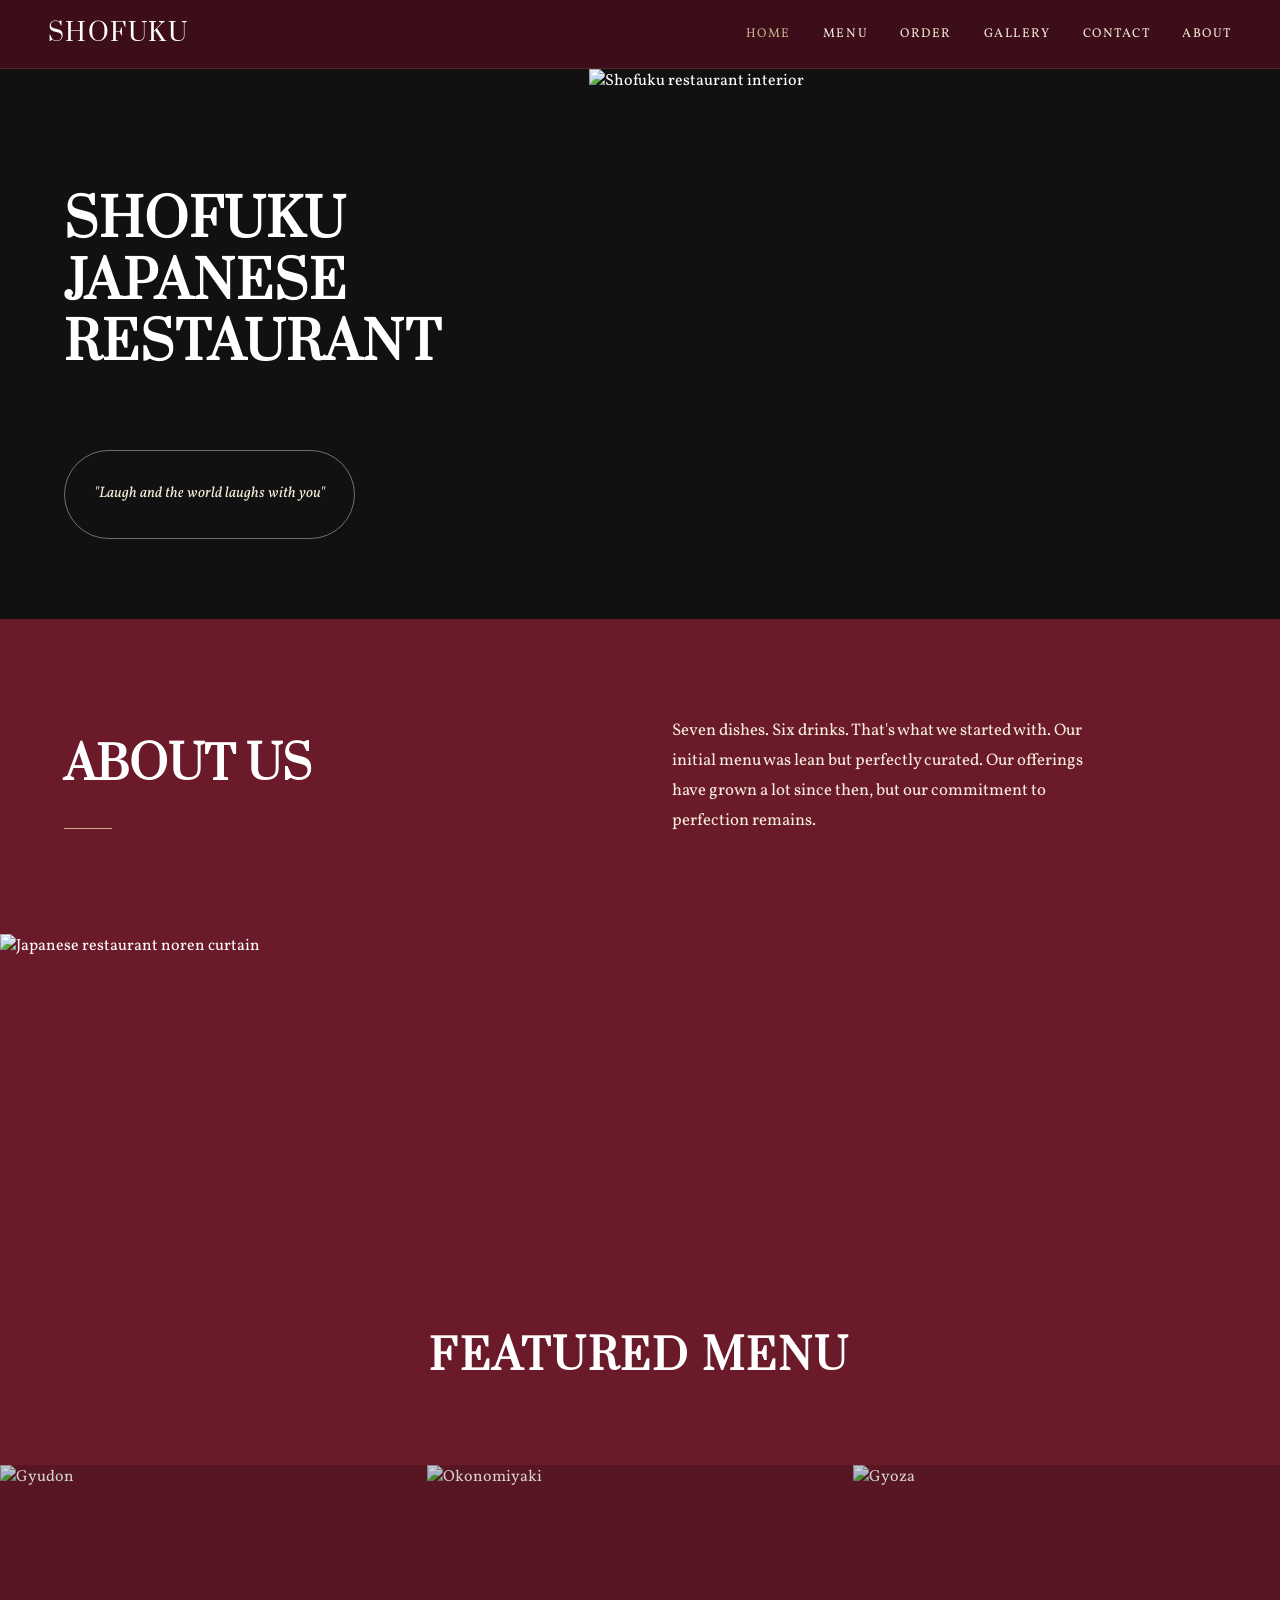
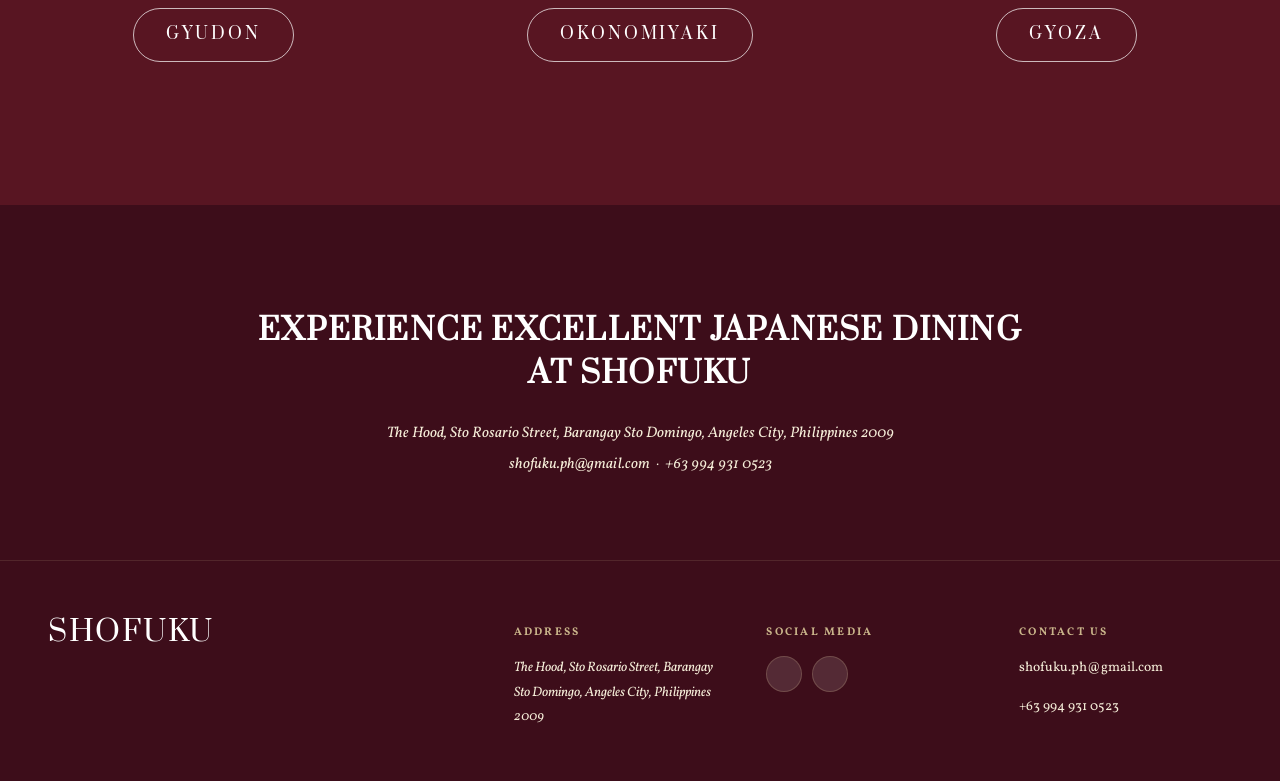
==== index.html @ a51785e9 "updated javascript" ====
<!DOCTYPE html>
<html lang="en">
<head>
  <meta charset="UTF-8" />
  <meta name="viewport" content="width=device-width, initial-scale=1.0" />
  <title>Home — Shofuku</title>
  <link rel="stylesheet" href="CSS/base.css" />
  <link rel="stylesheet" href="CSS/index.css" />
</head>
<body>

  <!-- Navigation -->
  <nav>
    <a href="index.html" class="logo">SHOFUKU</a>
    <ul>
      <li><a href="index.html" class="active">Home</a></li>
      <li><a href="HTML/menu.html">Menu</a></li>
      <li><a href="HTML/order.html">Order</a></li>
      <li><a href="HTML/gallery.html">Gallery</a></li>
      <li><a href="HTML/contact.html">Contact</a></li>
      <li><a href="HTML/about.html">About</a></li>
    </ul>
  </nav>

  <main>
<!--163, 234,306,373,467-->
    <!-- Hero -->
    <section class="hero">
      <div class="hero-content">
        <h1>Shofuku<br>Japanese<br>Restaurant</h1>
        <div class="hero-tagline">
          <p><em>"Laugh and the world laughs with you"</em></p>
        </div>
      </div>
      <div class="hero-image">
        <img src="Images/PDS00140.jpg" alt="Shofuku restaurant interior" />
      </div>
    </section>

    <!-- About Us -->
    <section class="about-us">
      <div>
        <h2>About Us</h2>
        <div class="section-divider"></div>
      </div>
      <div>
        <p>
          Seven dishes. Six drinks. That's what we started with.
          Our initial menu was lean but perfectly curated.
          Our offerings have grown a lot since then, but our
          commitment to perfection remains.
        </p>
      </div>
    </section>

    <!-- Banner -->
    <section class="banner-image">
      <img src="Images/PDS00234.jpg" alt="Japanese restaurant noren curtain" />
    </section>

    <!-- Featured Menu -->
    <section class="menu-heading">
      <h2>Featured Menu</h2>
    </section>

    <section class="menu-grid">
      <article class="menu-item">
        <img src="Images/PDS00467.jpg" alt="Gyudon" />
        <div class="menu-label"><p>GYUDON</p></div>
      </article>
      <article class="menu-item">
        <img src="Images/PDS00373.jpg" alt="Okonomiyaki" />
        <div class="menu-label"><p>OKONOMIYAKI</p></div>
      </article>
      <article class="menu-item">
        <img src="Images/PDS00306.jpg" alt="Gyoza" />
        <div class="menu-label"><p>GYOZA</p></div>
      </article>
    </section>

    <!-- Contact Strip -->
    <section class="contact-strip">
      <h2>Experience Excellent Japanese Dining<br>At Shofuku</h2>
      <address>
        The Hood, Sto Rosario Street, Barangay Sto Domingo, Angeles City, Philippines 2009<br>
        shofuku.ph@gmail.com &nbsp;·&nbsp; +63 994 931 0523
      </address>
    </section>

  </main>

  <!-- Footer -->
  <footer>
    <div class="footer-logo">SHOFUKU</div>
    <div>
      <h4>Address</h4>
      <address>The Hood, Sto Rosario Street, Barangay Sto Domingo, Angeles City, Philippines 2009</address>
    </div>
    <div>
      <h4>Social Media</h4>
      <div class="footer-social">
        <a href="https://www.facebook.com/share/18RxdQk1fX/?mibextid=wwXIfr" aria-label="Facebook"><i class="fab fa-facebook-f"></i></a>
        <a href="https://www.instagram.com/shofukuph?igsh=MXZ4aWpyaHN4M3IxZQ==" aria-label="Instagram"><i class="fab fa-instagram"></i></a>
      </div>
    </div>
    <div>
      <h4>Contact Us</h4>
      <p><a href="mailto:shofuku.ph@gmail.com">shofuku.ph@gmail.com</a></p>
      <p>+63 994 931 0523</p>
    </div>
  </footer>
</body>
</html>
---- CSS/base.css ----
@import url('https://fonts.googleapis.com/css2?family=Prata&family=Vollkorn:ital,wght@0,400;0,600;1,400&display=swap');

/* ─── Design Tokens ─────────────────────────────────── */
:root {
  --crimson-deep:  #3d0d1a;
  --crimson-mid:   #6b1a2a;
  --crimson-light: #8c2438;
  --gold:          #c9b48a;
  --gold-light:    #e8d9b8;
  --cream:         #f5edd8;
  --white:         #ffffff;
  --dark:          #1a1a1a;
  --card-bg:       #f0e8d0;
  --border:        #d4c9ae;

  --font-display: 'Prata', Georgia, serif;
  --font-body:    'Vollkorn', Georgia, serif;

  --nav-h: 68px;
  --radius: 4px;
  --transition: 0.22s ease;
}

/* Reset & Base */
html,body { 
  scroll-behavior: smooth; 
  margin: 0px;
  padding: 0px;
  box-sizing: border-box;
}

body {
  font-family: var(--font-body);
  background-color: var(--crimson-mid);
  color: var(--white);
  line-height: 1.6;
  min-height: 100vh;
  display: flex;
  flex-direction: column;
}

img { display: block; max-width: 100%; }

a { text-decoration: none; transition: color var(--transition); }

/* Navigation  */
nav {
  position: sticky;
  height: var(--nav-h);
  display: flex;
  align-items: center;
  justify-content: space-between;
  padding: 0 3rem;
  background-color: var(--crimson-deep);
  border-bottom: 1px solid rgba(201, 180, 138, 0.15);
}

nav .logo {
  font-family: var(--font-display);
  font-size: 1.5rem;
  color: var(--white);
  letter-spacing: 0.06em;
  flex-shrink: 0;
}

nav ul {
  list-style: none;
  display: flex;
  gap: 2rem;
}

nav ul li a {
  font-family: var(--font-body);
  font-size: 0.8rem;
  letter-spacing: 0.12em;
  text-transform: uppercase;
  color: var(--cream);
}

nav ul li a:hover,
nav ul li a.active {
  color: var(--gold);
}

/*Footer */
footer {
  margin-top: auto;
  background-color: var(--crimson-deep);
  border-top: 1px solid rgba(201, 180, 138, 0.15);
  padding: 3rem;
  display: grid;
  grid-template-columns: 2fr 1fr 1fr 1fr;
  gap: 2.5rem;
  align-items: start;
}

.footer-logo {
  font-family: var(--font-display);
  font-size: 1.8rem;
  color: var(--white);
  letter-spacing: 0.06em;
}

footer h4 {
  font-family: var(--font-body);
  font-size: 0.7rem;
  letter-spacing: 0.2em;
  text-transform: uppercase;
  color: var(--gold);
  margin-bottom: 0.9rem;
}

footer p,
footer address {
  font-size: 0.85rem;
  color: var(--cream);
  line-height: 1.8;
}

footer a { color: var(--cream); }
footer a:hover { color: var(--gold); }

.footer-social {
  display: flex;
  gap: 0.6rem;
}

.footer-social a {
  display: inline-flex;
  align-items: center;
  justify-content: center;
  width: 34px;
  height: 34px;
  border-radius: 50%;
  background: rgba(255,255,255,0.12);
  color: var(--cream);
  font-size: 0.85rem;
  border: 1px solid rgba(201, 180, 138, 0.25);
  transition: background var(--transition), color var(--transition);
}

.footer-social a:hover {
  background: var(--gold);
  color: var(--crimson-deep);
  border-color: var(--gold);
}

/* ─── Page Wrapper ──────────────────────────────────── */
.page-main {
  flex: 1;
  padding: 5rem 3rem;
  display: grid;
  grid-template-columns: 1fr 1.4fr;
  gap: 4rem;
  align-items: start;
}

/* ─── Typography Utilities ──────────────────────────── */
.headline {
  font-family: var(--font-display);
  font-size: 2.6rem;
  line-height: 1.15;
  text-transform: uppercase;
  margin-bottom: 1rem;
}

.subtext {
  font-size: 1.05rem;
  color: var(--cream);
  opacity: 0.85;
  line-height: 1.75;
}

/* ─── Card ──────────────────────────────────────────── */
.card {
  background: var(--card-bg);
  border-radius: var(--radius);
  padding: 2.2rem;
  color: var(--dark);
}

.card h2 {
  font-family: var(--font-display);
  font-size: 1.4rem;
  color: var(--dark);
  margin-bottom: 1.6rem;
  letter-spacing: 0.02em;
}

.card label {
  display: block;
  font-size: 0.82rem;
  font-weight: 600;
  letter-spacing: 0.06em;
  text-transform: uppercase;
  color: var(--dark);
  margin-bottom: 0.45rem;
}

.card input,
.card textarea {
  width: 100%;
  padding: 0.65rem 0.85rem;
  background: var(--white);
  border: 1.5px solid var(--border);
  border-radius: var(--radius);
  font-family: var(--font-body);
  font-size: 0.92rem;
  color: var(--dark);
  outline: none;
  transition: border-color var(--transition);
  margin-bottom: 1.2rem;
  box-sizing: border-box;
}

.card input:focus,
.card textarea:focus {
  border-color: var(--gold);
}

/* ─── Button ────────────────────────────────────────── */
.btn-primary {
  display: block;
  width: 100%;
  padding: 0.85rem 2rem;
  background: var(--crimson-deep);
  color: var(--white);
  border: none;
  border-radius: var(--radius);
  font-family: var(--font-body);
  font-size: 0.88rem;
  font-weight: 600;
  letter-spacing: 0.1em;
  text-transform: uppercase;
  cursor: pointer;
  transition: background var(--transition);
}

.btn-primary:hover { background: var(--crimson-light); }

/* ─── Divider utility ───────────────────────────────── */
.section-divider {
  width: 48px;
  height: 1px;
  background: var(--gold);
  margin: 1.2rem 0;
}
---- CSS/index.css ----
/* ─── Hero ──────────────────────────────────────────── */
.hero {
  min-height: 32px;
  background-color: #111;
  display: flex;
}

.hero-content {
  width: 40%;
  padding: 5rem 4rem;
  display: flex;
  flex-direction: column;
  justify-content: center;
  gap: 2rem;
}

.hero-content h1 {
  font-family: var(--font-display);
  font-size: 3.2rem;
  line-height: 1.2;
  color: var(--white);
  text-transform: uppercase;
  letter-spacing: 0.02em;
}

.hero-tagline {
  padding: 1rem 1.8rem;
  border: 1px solid rgba(255,255,255,0.4);
  border-radius: 50px;
  width: fit-content;
}

.hero-tagline p {
  font-size: 0.95rem;
  color: var(--cream);
  font-style: italic;
}

.hero-image {
  width: 60%;
}

.hero-image img {
  width: 100%;
  height: 100%;
  object-fit: cover;
}

/* ─── Banner ────────────────────────────────────────── */
.banner-image {
  height: 300px;
}

.banner-image img {
  width: 100%;
  height: 100%;
  object-position: center;
  object-fit: cover;
}

/* ─── About Us ──────────────────────────────────────── */
.about-us {
  background-color: var(--crimson-mid);
  padding: 5rem 4rem;
  display: grid;
  grid-template-columns: 1fr 1fr;
  gap: 4rem;
  align-items: center;
}

.about-us h2 {
  font-family: var(--font-display);
  font-size: 2.8rem;
  text-transform: uppercase;
  line-height: 1.1;
  color: var(--white);
}

.about-us p {
  font-size: 1.05rem;
  color: var(--cream);
  line-height: 1.8;
  max-width: 420px;
}

/* ─── Featured Menu ─────────────────────────────────── */
.menu-heading {
  background-color: var(--crimson-mid);
  text-align: center;
  padding: 3.5rem 2rem 2.5rem;
}

.menu-heading h2 {
  font-family: var(--font-display);
  font-size: 2.6rem;
  text-transform: uppercase;
  letter-spacing: 0.05em;
}

.menu-grid {
  display: grid;
  grid-template-columns: repeat(3, 1fr);
}

.menu-item {
  position: relative;
  height: 340px;
  overflow: hidden;
}

.menu-item img {
  width: 100%;
  height: 100%;
  object-fit: cover;
  transition: transform 0.5s ease;
}

.menu-item:hover img {
  transform: scale(1.04);
}

.menu-label {
  position: absolute;
  inset: 0;
  display: flex;
  align-items: center;
  justify-content: center;
  background: rgba(0,0,0,0.18);
  transition: background 0.3s ease;
}

.menu-item:hover .menu-label {
  background: rgba(0,0,0,0.32);
}

.menu-label p {
  font-family: var(--font-display);
  font-size: 1rem;
  letter-spacing: 0.18em;
  color: var(--white);
  border: 1px solid rgba(255,255,255,0.7);
  border-radius: 50px;
  padding: 0.8rem 2rem;
  text-align: center;
}

/* ─── Contact Strip ─────────────────────────────────── */
.contact-strip {
  background-color: var(--crimson-deep);
  padding: 5rem 3rem;
  text-align: center;
}

.contact-strip h2 {
  font-family: var(--font-display);
  font-size: 1.9rem;
  text-transform: uppercase;
  letter-spacing: 0.04em;
  line-height: 1.4;
  margin-bottom: 1.5rem;
}

.contact-strip address {
  font-size: 0.95rem;
  color: var(--cream);
  line-height: 2;
}
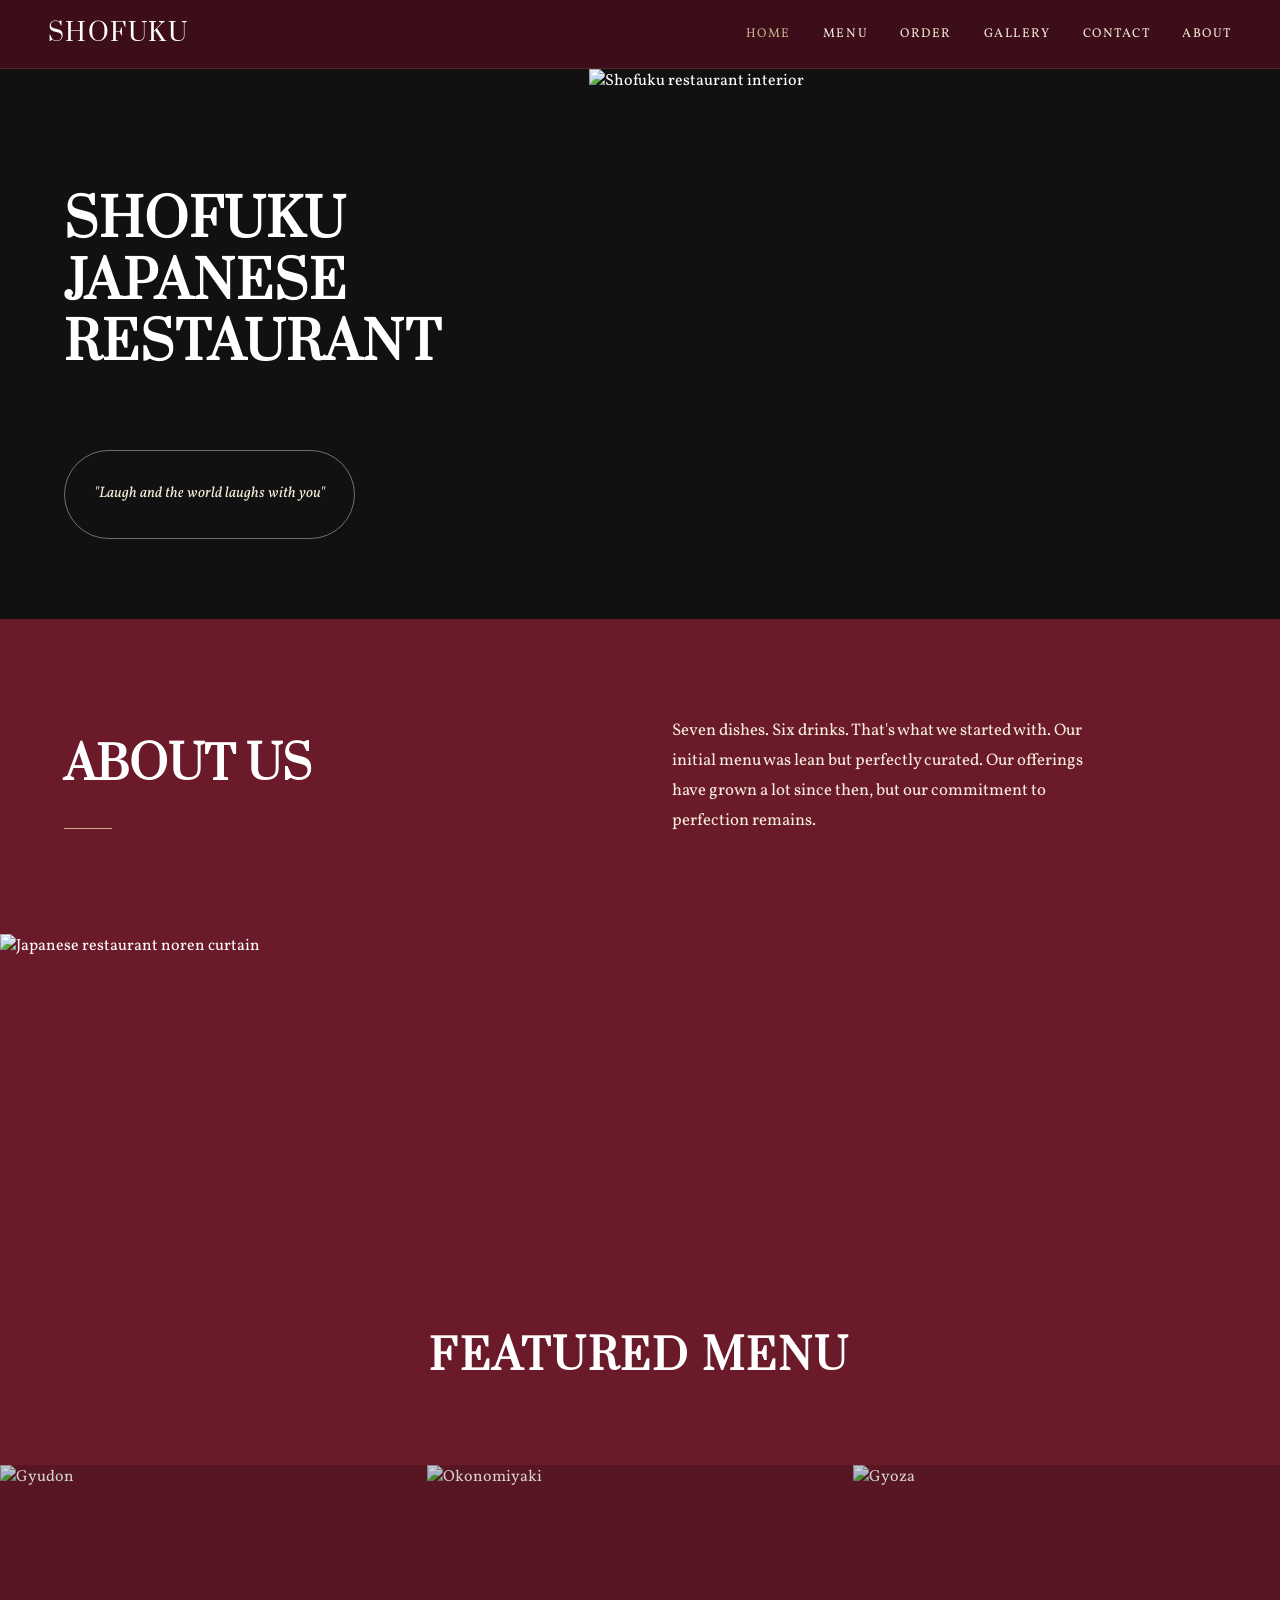
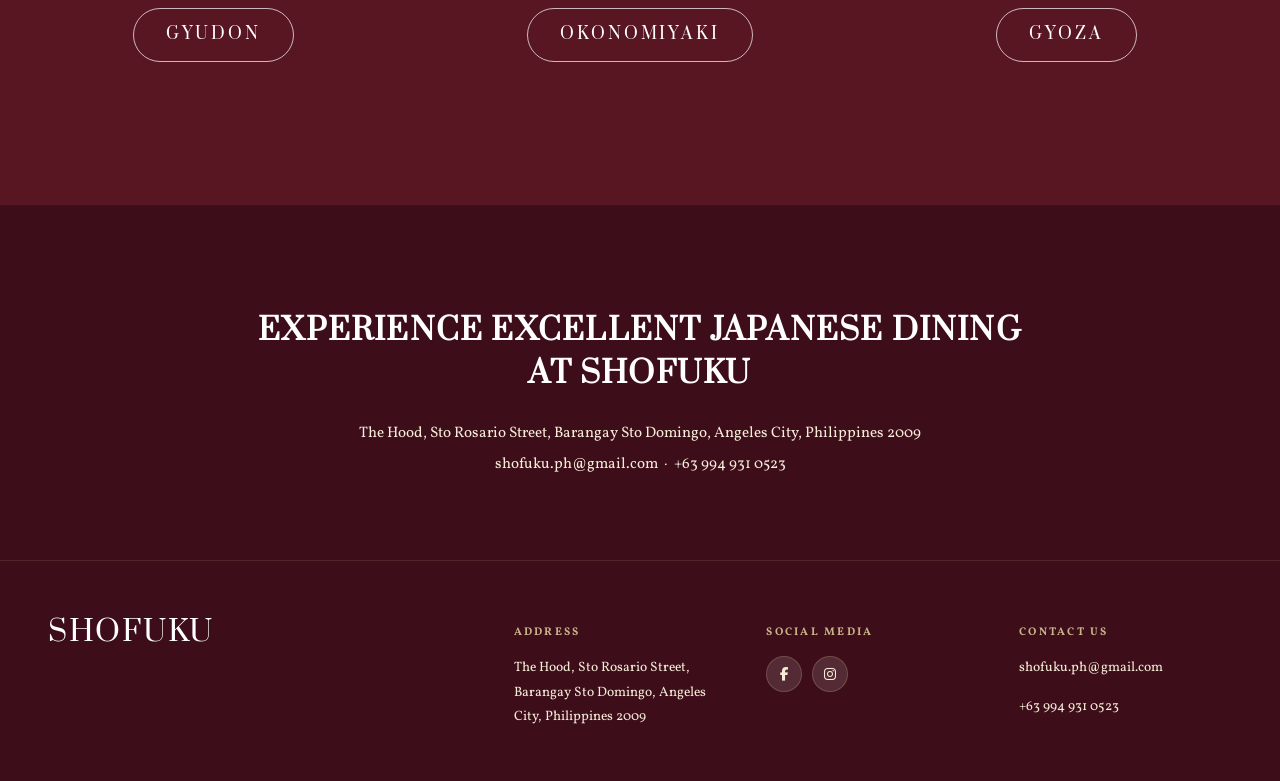
==== commit 4325f9ea: "Resolved conflicts by accepting all changes from GitHub" ====
--- a/index.html
+++ b/index.html
@@ -2,14 +2,14 @@
 <html lang="en">
 <head>
   <meta charset="UTF-8" />
-  <meta name="viewport" content="width=device-width, initial-scale=1.0" />
   <title>Home — Shofuku</title>
   <link rel="stylesheet" href="CSS/base.css" />
   <link rel="stylesheet" href="CSS/index.css" />
+  <link rel="stylesheet" href="https://cdnjs.cloudflare.com/ajax/libs/font-awesome/6.5.0/css/all.min.css" />
 </head>
+  
 <body>
-
-  <!-- Navigation -->
+  
   <nav>
     <a href="index.html" class="logo">SHOFUKU</a>
     <ul>
@@ -21,10 +21,9 @@
       <li><a href="HTML/about.html">About</a></li>
     </ul>
   </nav>
-
+  
   <main>
-<!--163, 234,306,373,467-->
-    <!-- Hero -->
+    
     <section class="hero">
       <div class="hero-content">
         <h1>Shofuku<br>Japanese<br>Restaurant</h1>
@@ -36,8 +35,7 @@
         <img src="Images/PDS00140.jpg" alt="Shofuku restaurant interior" />
       </div>
     </section>
-
-    <!-- About Us -->
+    
     <section class="about-us">
       <div>
         <h2>About Us</h2>
@@ -52,13 +50,11 @@
         </p>
       </div>
     </section>
-
-    <!-- Banner -->
+    
     <section class="banner-image">
       <img src="Images/PDS00234.jpg" alt="Japanese restaurant noren curtain" />
     </section>
 
-    <!-- Featured Menu -->
     <section class="menu-heading">
       <h2>Featured Menu</h2>
     </section>
@@ -78,7 +74,6 @@
       </article>
     </section>
 
-    <!-- Contact Strip -->
     <section class="contact-strip">
       <h2>Experience Excellent Japanese Dining<br>At Shofuku</h2>
       <address>
@@ -89,7 +84,6 @@
 
   </main>
 
-  <!-- Footer -->
   <footer>
     <div class="footer-logo">SHOFUKU</div>
     <div>
@@ -109,5 +103,7 @@
       <p>+63 994 931 0523</p>
     </div>
   </footer>
+  
 </body>
-</html>+  
+</html>
--- a/CSS/base.css
+++ b/CSS/base.css
@@ -22,10 +22,8 @@
 }
 
 /* Reset & Base */
-html,body { 
-  scroll-behavior: smooth; 
-  margin: 0px;
-  padding: 0px;
+html { 
+  scroll-behavior: smooth;
   box-sizing: border-box;
 }
 
@@ -37,6 +35,8 @@
   min-height: 100vh;
   display: flex;
   flex-direction: column;
+  margin: 0;
+  padding: 0;
 }
 
 img { display: block; max-width: 100%; }
@@ -46,6 +46,8 @@
 /* Navigation  */
 nav {
   position: sticky;
+  top: 0;
+  z-index: 100;
   height: var(--nav-h);
   display: flex;
   align-items: center;
@@ -145,6 +147,10 @@
   border-color: var(--gold);
 }
 
+address {
+  font-style: normal;
+}
+
 /* ─── Page Wrapper ──────────────────────────────────── */
 .page-main {
   flex: 1;
@@ -244,4 +250,4 @@
   height: 1px;
   background: var(--gold);
   margin: 1.2rem 0;
-}+}
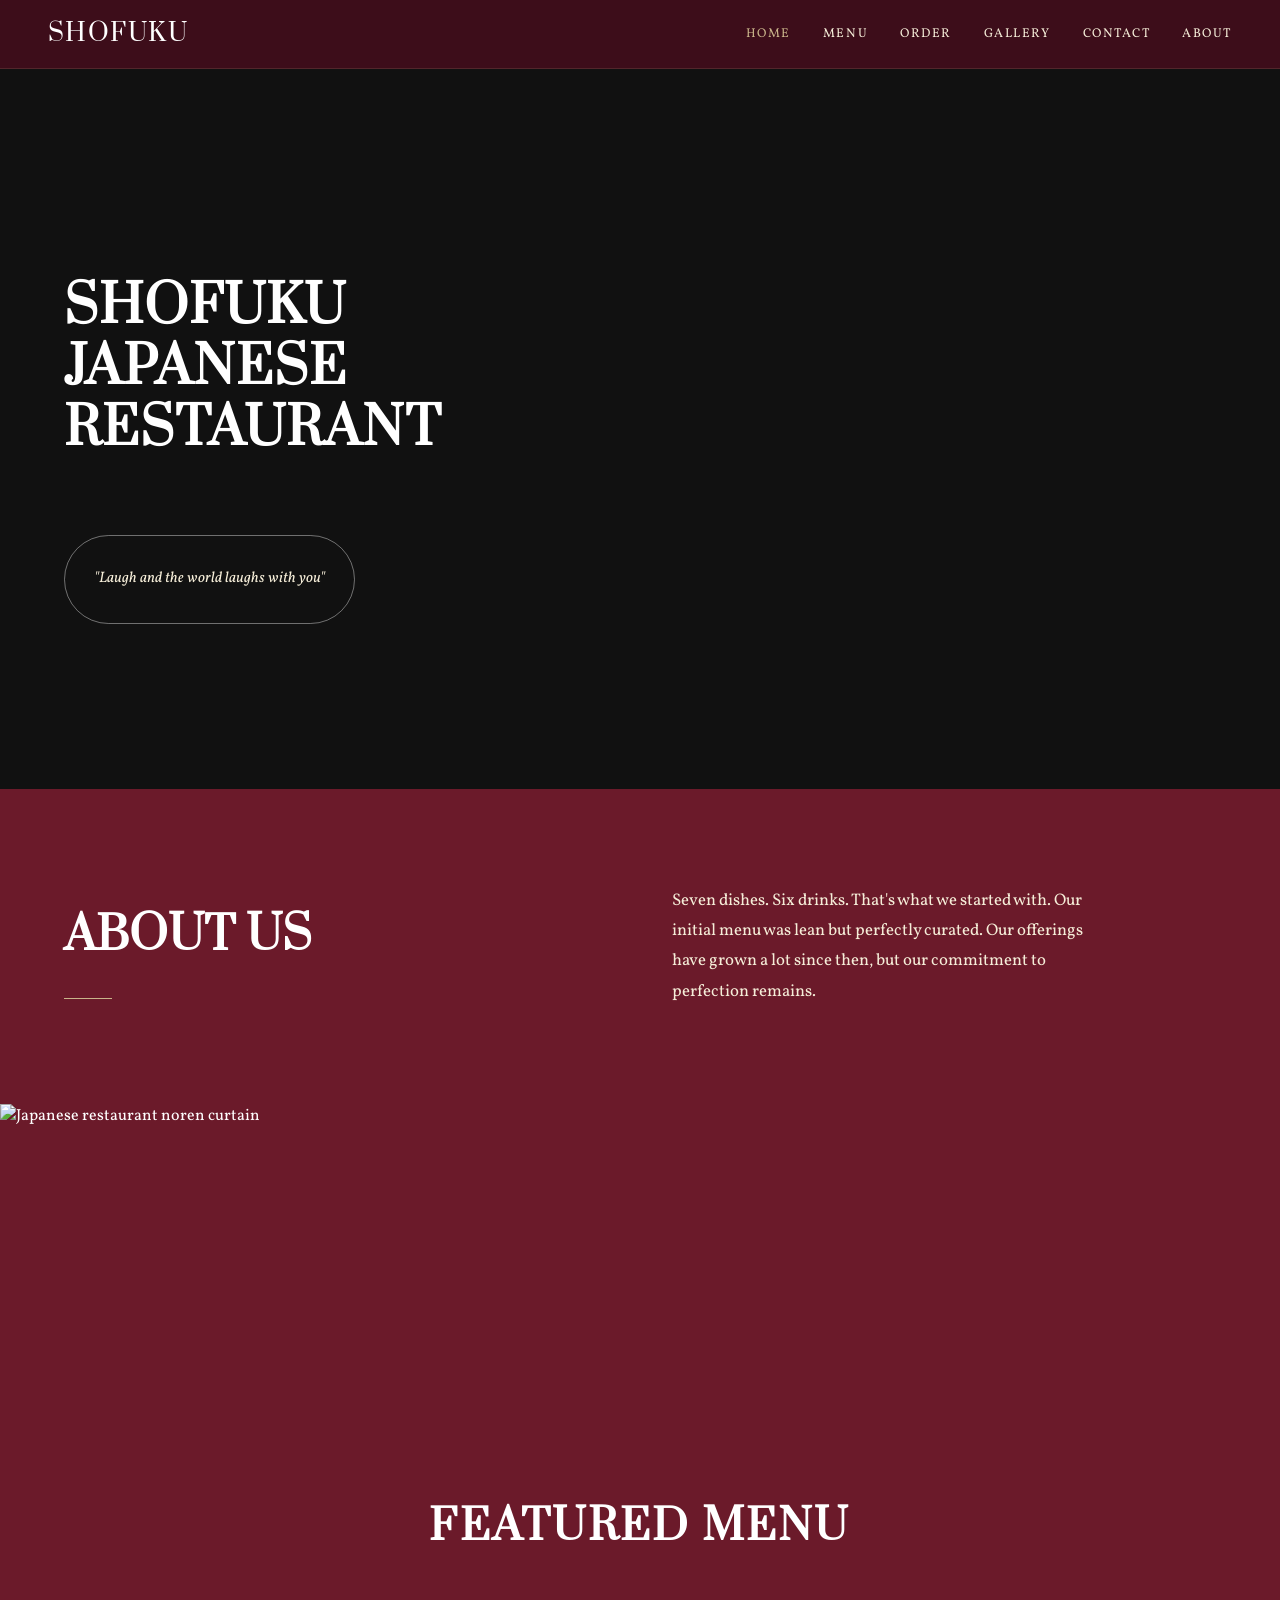
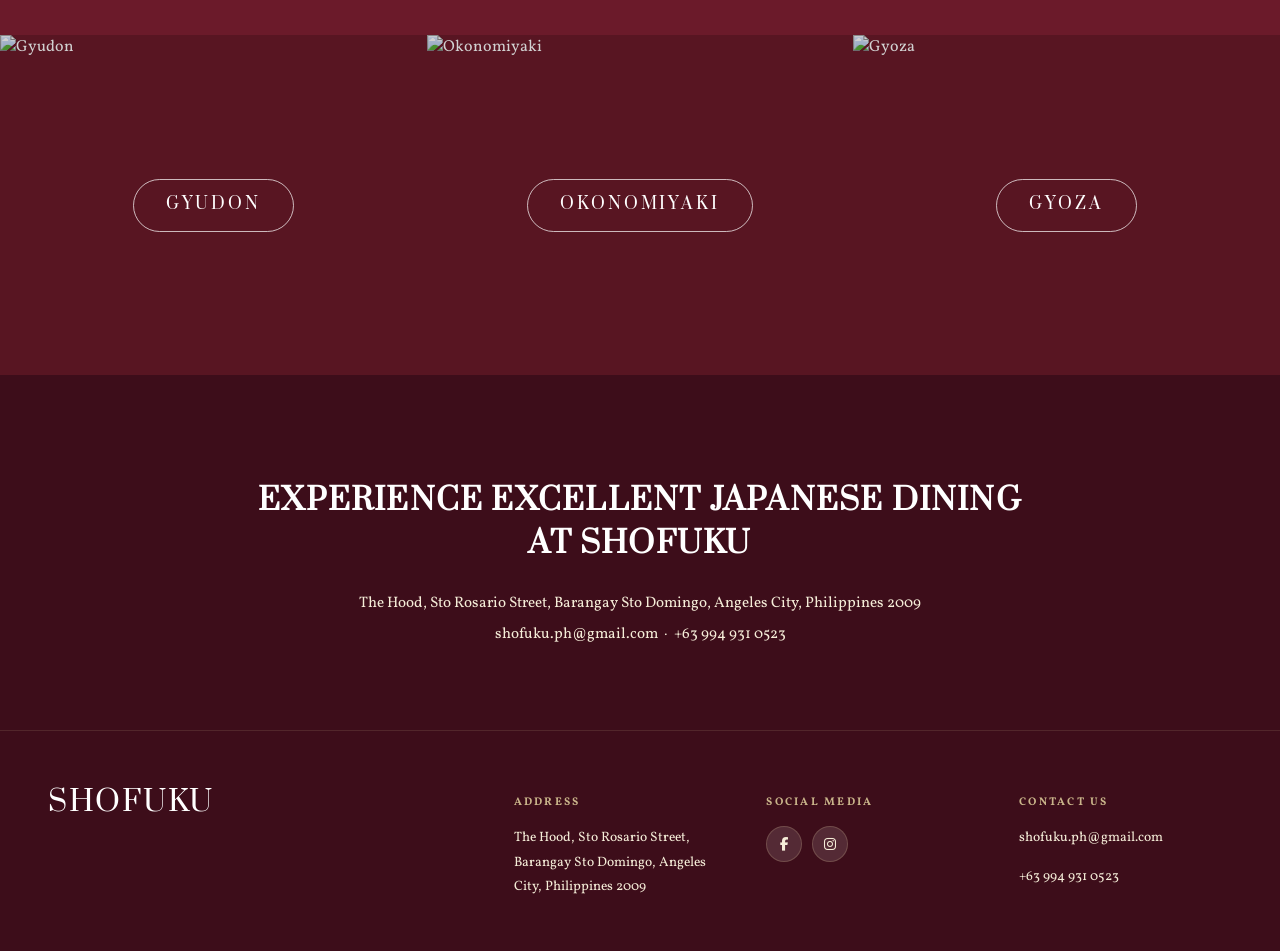
==== commit 6048d7fe: "Added a video intro and fixed a bit of formatting" ====
--- a/index.html
+++ b/index.html
@@ -28,11 +28,14 @@
       <div class="hero-content">
         <h1>Shofuku<br>Japanese<br>Restaurant</h1>
         <div class="hero-tagline">
-          <p><em>"Laugh and the world laughs with you"</em></p>
+          <p>"Laugh and the world laughs with you"</p>
         </div>
       </div>
-      <div class="hero-image">
-        <img src="Images/PDS00140.jpg" alt="Shofuku restaurant interior" />
+      <div class="hero-video">
+        <video autoplay muted loop>
+          <source src="Images/Intro Video.mp4" type="video/mp4" />
+          Your browser does not support the video tag.
+        </video>
       </div>
     </section>
     
@@ -105,5 +108,4 @@
   </footer>
   
 </body>
-  
-</html>
+</html>
--- a/CSS/base.css
+++ b/CSS/base.css
@@ -1,6 +1,6 @@
 @import url('https://fonts.googleapis.com/css2?family=Prata&family=Vollkorn:ital,wght@0,400;0,600;1,400&display=swap');
 
-/* ─── Design Tokens ─────────────────────────────────── */
+/* ─── Design ─────────────────────────────────── */
 :root {
   --crimson-deep:  #3d0d1a;
   --crimson-mid:   #6b1a2a;
@@ -21,7 +21,7 @@
   --transition: 0.22s ease;
 }
 
-/* Reset & Base */
+/* ─── Base ──────────────────────────────────── */
 html { 
   scroll-behavior: smooth;
   box-sizing: border-box;
@@ -43,7 +43,7 @@
 
 a { text-decoration: none; transition: color var(--transition); }
 
-/* Navigation  */
+/* ─── Navigation ──────────────────────────────────── */
 nav {
   position: sticky;
   top: 0;
@@ -84,7 +84,7 @@
   color: var(--gold);
 }
 
-/*Footer */
+/* ─── Footer ──────────────────────────────────── */
 footer {
   margin-top: auto;
   background-color: var(--crimson-deep);
@@ -161,7 +161,7 @@
   align-items: start;
 }
 
-/* ─── Typography Utilities ──────────────────────────── */
+/* ─── Typography ──────────────────────────── */
 .headline {
   font-family: var(--font-display);
   font-size: 2.6rem;
@@ -201,6 +201,7 @@
   text-transform: uppercase;
   color: var(--dark);
   margin-bottom: 0.45rem;
+  margin-left: 0.1rem;
 }
 
 .card input,
--- a/CSS/index.css
+++ b/CSS/index.css
@@ -1,17 +1,17 @@
 /* ─── Hero ──────────────────────────────────────────── */
 .hero {
-  min-height: 32px;
+  display: flex;
+  min-height: 80vh;
   background-color: #111;
-  display: flex;
 }
 
 .hero-content {
-  width: 40%;
-  padding: 5rem 4rem;
   display: flex;
   flex-direction: column;
   justify-content: center;
   gap: 2rem;
+  width: 40%;
+  padding: 5rem 4rem;
 }
 
 .hero-content h1 {
@@ -24,23 +24,23 @@
 }
 
 .hero-tagline {
+  width: fit-content;
   padding: 1rem 1.8rem;
-  border: 1px solid rgba(255,255,255,0.4);
+  border: 1px solid rgba(255, 255, 255, 0.4);
   border-radius: 50px;
-  width: fit-content;
 }
 
 .hero-tagline p {
   font-size: 0.95rem;
+  font-style: italic; /* Native handling instead of using HTML tags */
   color: var(--cream);
-  font-style: italic;
 }
 
-.hero-image {
+.hero-video {
   width: 60%;
 }
 
-.hero-image img {
+.hero-video video {
   width: 100%;
   height: 100%;
   object-fit: cover;
@@ -49,38 +49,40 @@
 /* ─── Banner ────────────────────────────────────────── */
 .banner-image {
   height: 300px;
+  width: 100%;
+  overflow: hidden;
 }
 
 .banner-image img {
   width: 100%;
   height: 100%;
+  object-fit: cover;
   object-position: center;
-  object-fit: cover;
 }
 
 /* ─── About Us ──────────────────────────────────────── */
 .about-us {
-  background-color: var(--crimson-mid);
-  padding: 5rem 4rem;
   display: grid;
   grid-template-columns: 1fr 1fr;
   gap: 4rem;
   align-items: center;
+  background-color: var(--crimson-mid);
+  padding: 5rem 4rem;
 }
 
 .about-us h2 {
   font-family: var(--font-display);
   font-size: 2.8rem;
-  text-transform: uppercase;
   line-height: 1.1;
   color: var(--white);
+  text-transform: uppercase;
 }
 
 .about-us p {
+  max-width: 420px;
   font-size: 1.05rem;
+  line-height: 1.8;
   color: var(--cream);
-  line-height: 1.8;
-  max-width: 420px;
 }
 
 /* ─── Featured Menu ─────────────────────────────────── */
@@ -125,23 +127,23 @@
   display: flex;
   align-items: center;
   justify-content: center;
-  background: rgba(0,0,0,0.18);
+  background: rgba(0, 0, 0, 0.18);
   transition: background 0.3s ease;
 }
 
 .menu-item:hover .menu-label {
-  background: rgba(0,0,0,0.32);
+  background: rgba(0, 0, 0, 0.32);
 }
 
 .menu-label p {
   font-family: var(--font-display);
   font-size: 1rem;
+  text-align: center;
   letter-spacing: 0.18em;
   color: var(--white);
-  border: 1px solid rgba(255,255,255,0.7);
+  border: 1px solid rgba(255, 255, 255, 0.7);
   border-radius: 50px;
   padding: 0.8rem 2rem;
-  text-align: center;
 }
 
 /* ─── Contact Strip ─────────────────────────────────── */
@@ -154,14 +156,14 @@
 .contact-strip h2 {
   font-family: var(--font-display);
   font-size: 1.9rem;
+  line-height: 1.4;
+  letter-spacing: 0.04em;
   text-transform: uppercase;
-  letter-spacing: 0.04em;
-  line-height: 1.4;
   margin-bottom: 1.5rem;
 }
 
 .contact-strip address {
   font-size: 0.95rem;
+  line-height: 2;
   color: var(--cream);
-  line-height: 2;
 }
